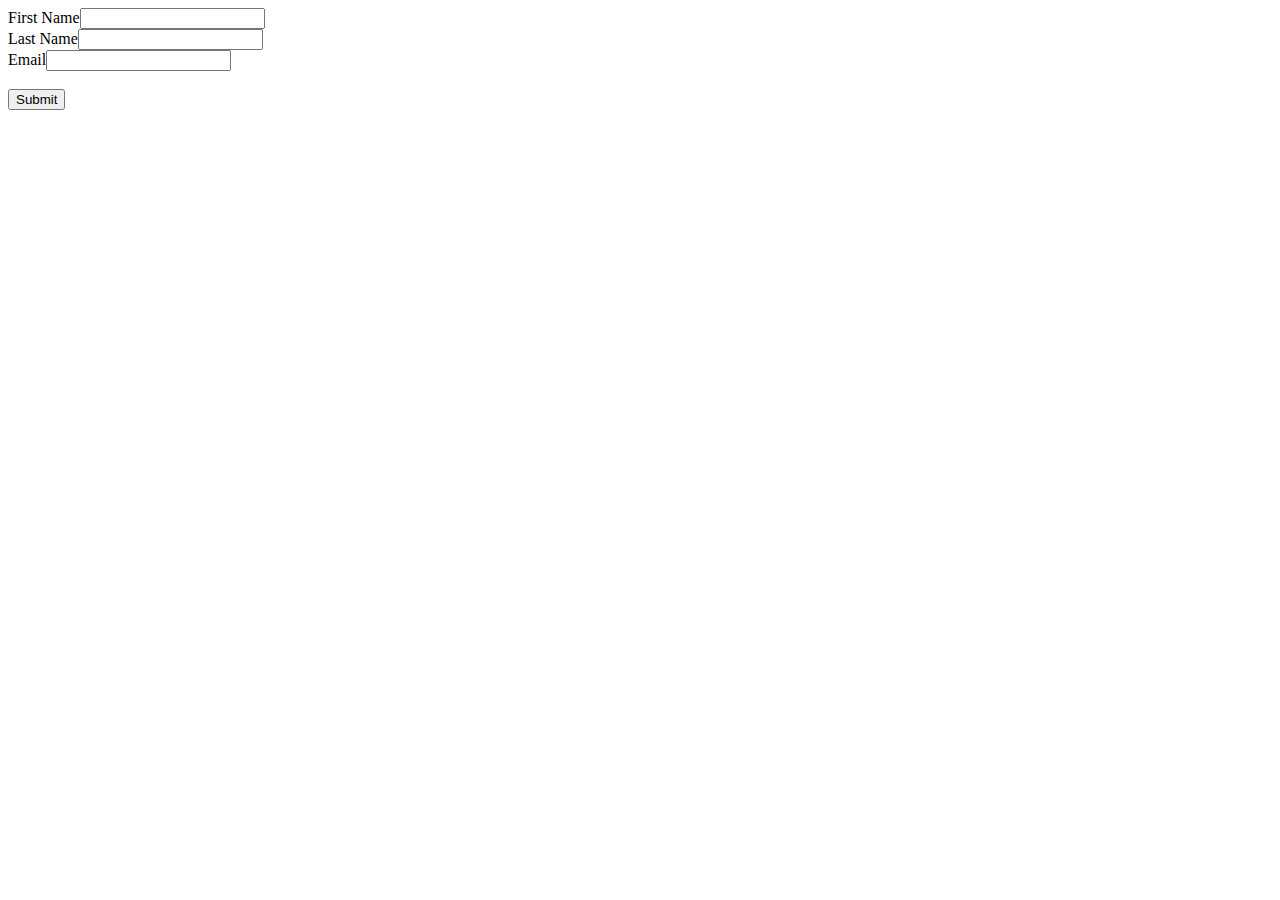
==== index.html @ cf4d34c8 "Update and rename ritz.html to index.html" ====
<html>
<META HTTP-EQUIV="Content-type" CONTENT="text/html; charset=UTF-8">
<link rel="stylesheet" href="styles.css"/>
<script src="https://www.google.com/recaptcha/api.js"></script>
<script>
 function timestamp() { var response = document.getElementById("g-recaptcha-response"); if (response == null || response.value.trim() == "") {var elems = JSON.parse(document.getElementsByName("captcha_settings")[0].value);elems["ts"] = JSON.stringify(new Date().getTime());document.getElementsByName("captcha_settings")[0].value = JSON.stringify(elems); } } setInterval(timestamp, 500); 
</script>

<!--  ----------------------------------------------------------------------  -->
<!--  NOTE: Please add the following <FORM> element to your page.             -->
<!--  ----------------------------------------------------------------------  -->

<form action="https://webto.salesforce.com/servlet/servlet.WebToLead?encoding=UTF-8&orgId=00DWU00000F8NTb" method="POST">

<input type=hidden name='captcha_settings' value='{"keyname":"github","fallback":"true","orgId":"00DWU00000F8NTb","ts":""}'>
<input type=hidden name="oid" value="00DWU00000F8NTb">
<input type=hidden name="retURL" value="http://google.com">

<!--  ----------------------------------------------------------------------  -->
<!--  NOTE: These fields are optional debugging elements. Please uncomment    -->
<!--  these lines if you wish to test in debug mode.                          -->
<!--  <input type="hidden" name="debug" value=1>                              -->
<!--  <input type="hidden" name="debugEmail"                                  -->
<!--  value="ritesh.wankhede19@vit.edu">                                      -->
<!--  ----------------------------------------------------------------------  -->

<label for="first_name">First Name</label><input  id="first_name" maxlength="40" name="first_name" size="20" type="text" /><br>

<label for="last_name">Last Name</label><input  id="last_name" maxlength="80" name="last_name" size="20" type="text" /><br>

<label for="email">Email</label><input  id="email" maxlength="80" name="email" size="20" type="text" /><br>

<div class="g-recaptcha" data-sitekey="6LeljRwrAAAAACSczSzlPCfjOh72U0bqSsB-6lRF"></div><br>
<input type="submit" name="submit">

</form>
</html>
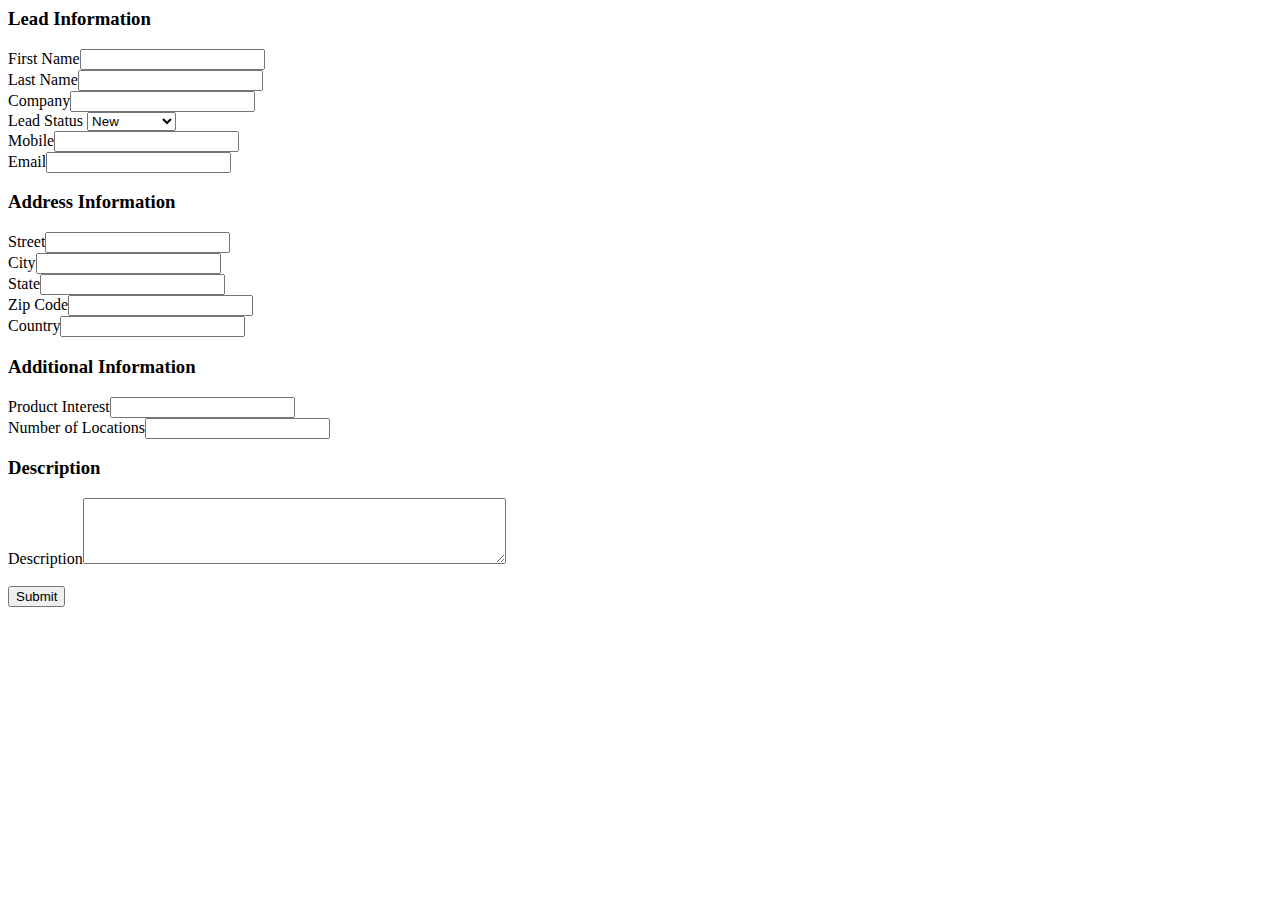
==== commit f5654290: "Update index.html" ====
--- a/index.html
+++ b/index.html
@@ -1,37 +1,61 @@
 <html>
 <META HTTP-EQUIV="Content-type" CONTENT="text/html; charset=UTF-8">
-<link rel="stylesheet" href="styles.css"/>
 <script src="https://www.google.com/recaptcha/api.js"></script>
 <script>
- function timestamp() { var response = document.getElementById("g-recaptcha-response"); if (response == null || response.value.trim() == "") {var elems = JSON.parse(document.getElementsByName("captcha_settings")[0].value);elems["ts"] = JSON.stringify(new Date().getTime());document.getElementsByName("captcha_settings")[0].value = JSON.stringify(elems); } } setInterval(timestamp, 500); 
+    function timestamp() {
+        var response = document.getElementById("g-recaptcha-response");
+        if (response == null || response.value.trim() == "") {
+            var elems = JSON.parse(document.getElementsByName("captcha_settings")[0].value);
+            elems["ts"] = JSON.stringify(new Date().getTime());
+            document.getElementsByName("captcha_settings")[0].value = JSON.stringify(elems);
+        }
+    }
+    setInterval(timestamp, 500);
 </script>
 
-<!--  ----------------------------------------------------------------------  -->
-<!--  NOTE: Please add the following <FORM> element to your page.             -->
-<!--  ----------------------------------------------------------------------  -->
+<form action="https://webto.salesforce.com/servlet/servlet.WebToLead?encoding=UTF-8&orgId=00DWU00000F8NTb"
+    method="POST">
 
-<form action="https://webto.salesforce.com/servlet/servlet.WebToLead?encoding=UTF-8&orgId=00DWU00000F8NTb" method="POST">
+    <input type="hidden" name="captcha_settings"
+        value='{"keyname":"github","fallback":"true","orgId":"00DWU00000F8NTb","ts":""}'>
+    <input type="hidden" name="oid" value="00DWU00000F8NTb">
+    <input type="hidden" name="retURL" value="http://google.com">
 
-<input type=hidden name='captcha_settings' value='{"keyname":"github","fallback":"true","orgId":"00DWU00000F8NTb","ts":""}'>
-<input type=hidden name="oid" value="00DWU00000F8NTb">
-<input type=hidden name="retURL" value="http://google.com">
+    <!-- Lead Information -->
+    <h3>Lead Information</h3>
+    <label>First Name</label><input name="first_name" type="text" maxlength="40"><br>
+    <label>Last Name</label><input name="last_name" type="text" maxlength="80"><br>
+    <label>Company</label><input name="company" type="text" maxlength="40"><br>
+    <label>Lead Status</label>
+    <select name="status">
+        <option value="New">New</option>
+        <option value="Working">Working</option>
+        <option value="Qualified">Qualified</option>
+        <option value="Unqualified">Unqualified</option>
+    </select><br>
+    <label>Mobile</label><input name="mobile" type="text" maxlength="40"><br>
+    <label>Email</label><input name="email" type="email" maxlength="80"><br>
 
-<!--  ----------------------------------------------------------------------  -->
-<!--  NOTE: These fields are optional debugging elements. Please uncomment    -->
-<!--  these lines if you wish to test in debug mode.                          -->
-<!--  <input type="hidden" name="debug" value=1>                              -->
-<!--  <input type="hidden" name="debugEmail"                                  -->
-<!--  value="ritesh.wankhede19@vit.edu">                                      -->
-<!--  ----------------------------------------------------------------------  -->
+    <!-- Address Information -->
+    <h3>Address Information</h3>
+    <label>Street</label><input name="street" type="text" maxlength="255"><br>
+    <label>City</label><input name="city" type="text" maxlength="40"><br>
+    <label>State</label><input name="state" type="text" maxlength="20"><br>
+    <label>Zip Code</label><input name="zip" type="text" maxlength="20"><br>
+    <label>Country</label><input name="country" type="text" maxlength="40"><br>
 
-<label for="first_name">First Name</label><input  id="first_name" maxlength="40" name="first_name" size="20" type="text" /><br>
+    <!-- Additional Information -->
+    <h3>Additional Information</h3>
+    <label>Product Interest</label><input name="00NXXXXXXXXXXXXXXX" type="text"><br>
+    <label>Number of Locations</label><input name="00NYYYYYYYYYYYYYYY" type="number"><br>
 
-<label for="last_name">Last Name</label><input  id="last_name" maxlength="80" name="last_name" size="20" type="text" /><br>
+    <!-- Description -->
+    <h3>Description</h3>
+    <label>Description</label><textarea name="description" rows="4" cols="50"></textarea><br>
 
-<label for="email">Email</label><input  id="email" maxlength="80" name="email" size="20" type="text" /><br>
-
-<div class="g-recaptcha" data-sitekey="6LeljRwrAAAAACSczSzlPCfjOh72U0bqSsB-6lRF"></div><br>
-<input type="submit" name="submit">
-
+    <!-- CAPTCHA -->
+    <div class="g-recaptcha" data-sitekey="6LeljRwrAAAAACSczSzlPCfjOh72U0bqSsB-6lRF"></div><br>
+    <input type="submit" name="submit">
 </form>
 </html>
+
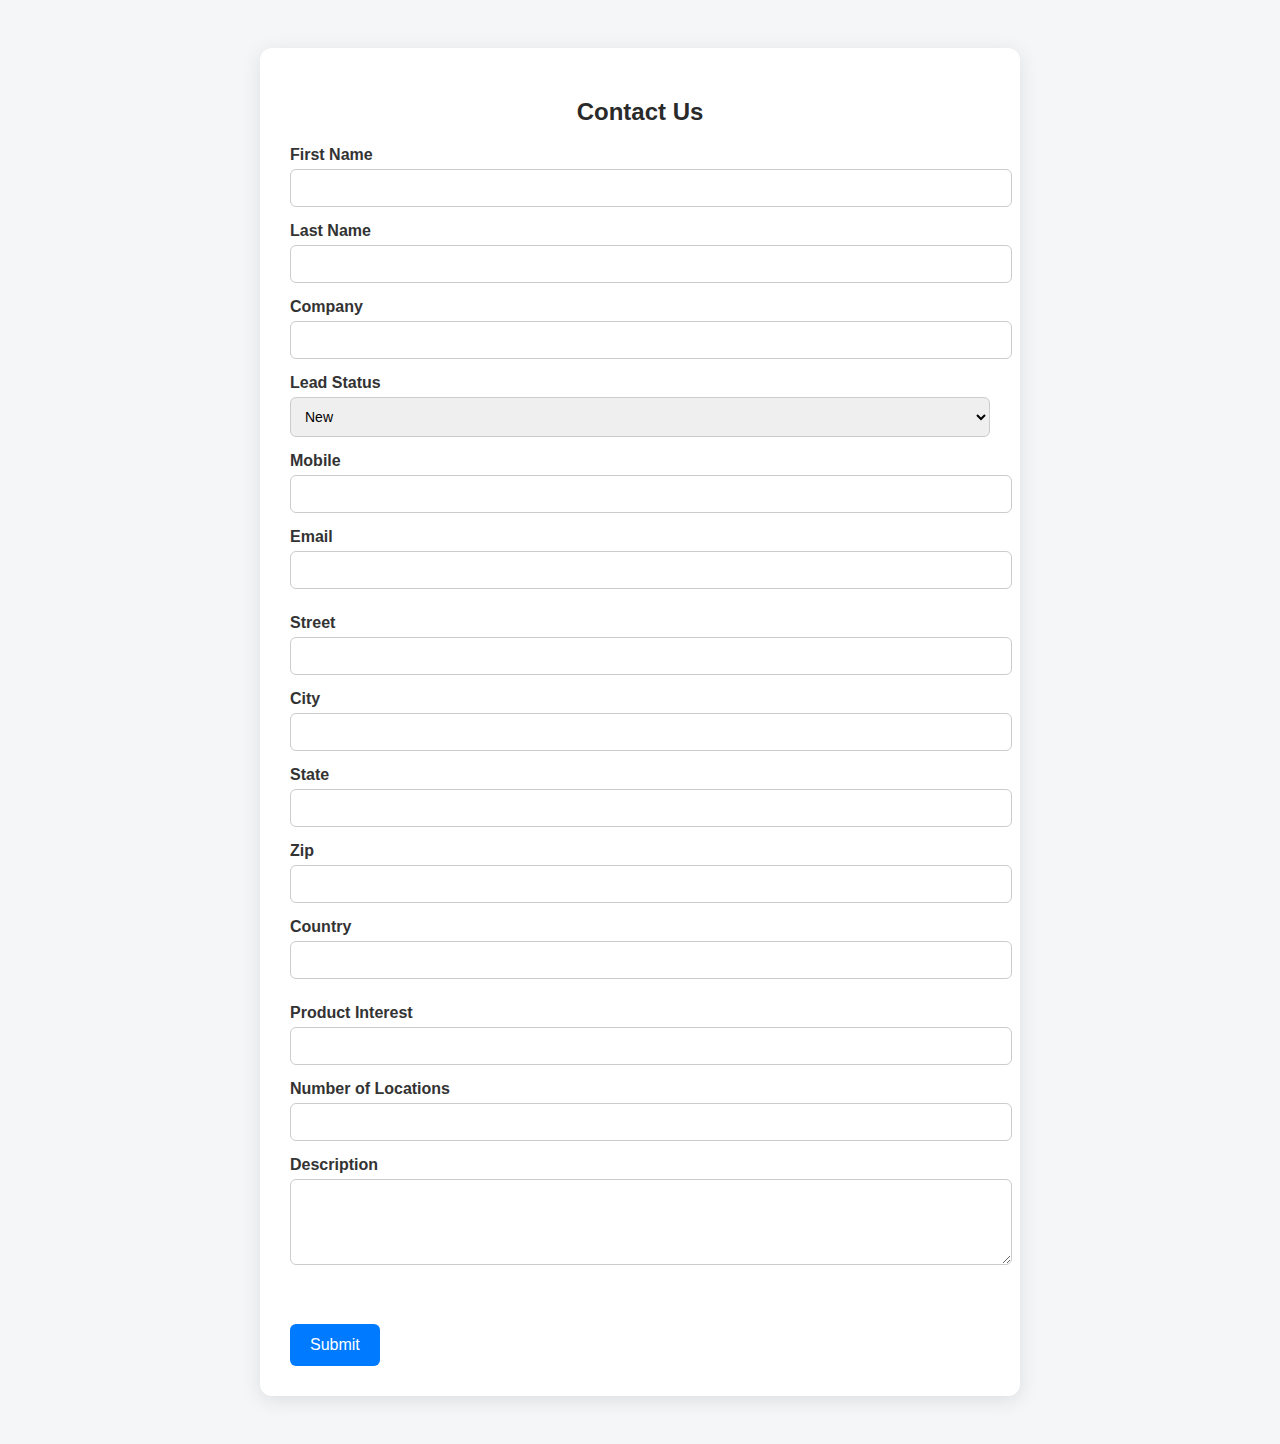
==== commit b69ce344: "Update index.html" ====
--- a/index.html
+++ b/index.html
@@ -1,61 +1,139 @@
-<html>
-<META HTTP-EQUIV="Content-type" CONTENT="text/html; charset=UTF-8">
-<script src="https://www.google.com/recaptcha/api.js"></script>
-<script>
-    function timestamp() {
-        var response = document.getElementById("g-recaptcha-response");
-        if (response == null || response.value.trim() == "") {
-            var elems = JSON.parse(document.getElementsByName("captcha_settings")[0].value);
-            elems["ts"] = JSON.stringify(new Date().getTime());
-            document.getElementsByName("captcha_settings")[0].value = JSON.stringify(elems);
+<!DOCTYPE html>
+<html lang="en">
+<head>
+    <meta charset="UTF-8">
+    <title>Web-to-Lead Form</title>
+    <script src="https://www.google.com/recaptcha/api.js" async defer></script>
+    <style>
+        body {
+            font-family: 'Segoe UI', Tahoma, Geneva, Verdana, sans-serif;
+            background: #f4f6f8;
+            padding: 40px;
         }
-    }
-    setInterval(timestamp, 500);
-</script>
 
-<form action="https://webto.salesforce.com/servlet/servlet.WebToLead?encoding=UTF-8&orgId=00DWU00000F8NTb"
-    method="POST">
+        .form-container {
+            background: white;
+            padding: 30px;
+            max-width: 700px;
+            margin: auto;
+            border-radius: 12px;
+            box-shadow: 0 4px 20px rgba(0, 0, 0, 0.1);
+        }
 
-    <input type="hidden" name="captcha_settings"
-        value='{"keyname":"github","fallback":"true","orgId":"00DWU00000F8NTb","ts":""}'>
-    <input type="hidden" name="oid" value="00DWU00000F8NTb">
-    <input type="hidden" name="retURL" value="http://google.com">
+        h2 {
+            text-align: center;
+            color: #2a2a2a;
+        }
 
-    <!-- Lead Information -->
-    <h3>Lead Information</h3>
-    <label>First Name</label><input name="first_name" type="text" maxlength="40"><br>
-    <label>Last Name</label><input name="last_name" type="text" maxlength="80"><br>
-    <label>Company</label><input name="company" type="text" maxlength="40"><br>
-    <label>Lead Status</label>
-    <select name="status">
-        <option value="New">New</option>
-        <option value="Working">Working</option>
-        <option value="Qualified">Qualified</option>
-        <option value="Unqualified">Unqualified</option>
-    </select><br>
-    <label>Mobile</label><input name="mobile" type="text" maxlength="40"><br>
-    <label>Email</label><input name="email" type="email" maxlength="80"><br>
+        .section {
+            margin-bottom: 25px;
+        }
 
-    <!-- Address Information -->
-    <h3>Address Information</h3>
-    <label>Street</label><input name="street" type="text" maxlength="255"><br>
-    <label>City</label><input name="city" type="text" maxlength="40"><br>
-    <label>State</label><input name="state" type="text" maxlength="20"><br>
-    <label>Zip Code</label><input name="zip" type="text" maxlength="20"><br>
-    <label>Country</label><input name="country" type="text" maxlength="40"><br>
+        label {
+            display: block;
+            margin-top: 15px;
+            font-weight: 600;
+            color: #333;
+        }
 
-    <!-- Additional Information -->
-    <h3>Additional Information</h3>
-    <label>Product Interest</label><input name="00NXXXXXXXXXXXXXXX" type="text"><br>
-    <label>Number of Locations</label><input name="00NYYYYYYYYYYYYYYY" type="number"><br>
+        input[type="text"],
+        input[type="email"],
+        input[type="number"],
+        textarea,
+        select {
+            width: 100%;
+            padding: 10px;
+            margin-top: 5px;
+            border-radius: 6px;
+            border: 1px solid #ccc;
+            font-size: 14px;
+        }
 
-    <!-- Description -->
-    <h3>Description</h3>
-    <label>Description</label><textarea name="description" rows="4" cols="50"></textarea><br>
+        textarea {
+            resize: vertical;
+        }
 
-    <!-- CAPTCHA -->
-    <div class="g-recaptcha" data-sitekey="6LeljRwrAAAAACSczSzlPCfjOh72U0bqSsB-6lRF"></div><br>
-    <input type="submit" name="submit">
-</form>
+        .g-recaptcha {
+            margin-top: 20px;
+        }
+
+        .submit-btn {
+            margin-top: 30px;
+            background: #007bff;
+            color: white;
+            border: none;
+            padding: 12px 20px;
+            border-radius: 6px;
+            cursor: pointer;
+            font-size: 16px;
+            transition: background 0.3s ease;
+        }
+
+        .submit-btn:hover {
+            background: #0056b3;
+        }
+    </style>
+    <script>
+        function timestamp() {
+            var response = document.getElementById("g-recaptcha-response");
+            if (response == null || response.value.trim() == "") {
+                var elems = JSON.parse(document.getElementsByName("captcha_settings")[0].value);
+                elems["ts"] = JSON.stringify(new Date().getTime());
+                document.getElementsByName("captcha_settings")[0].value = JSON.stringify(elems);
+            }
+        }
+        setInterval(timestamp, 500);
+    </script>
+</head>
+<body>
+
+    <div class="form-container">
+        <h2>Contact Us</h2>
+        <form action="https://webto.salesforce.com/servlet/servlet.WebToLead?encoding=UTF-8&orgId=00DWU00000F8NTb" method="POST">
+
+            <input type="hidden" name="captcha_settings"
+                value='{"keyname":"github","fallback":"true","orgId":"00DWU00000F8NTb","ts":""}'>
+            <input type="hidden" name="oid" value="00DWU00000F8NTb">
+            <input type="hidden" name="retURL" value="https://yourwebsite.com/thank-you">
+
+            <!-- Lead Info -->
+            <div class="section">
+                <label>First Name</label><input name="first_name" type="text" maxlength="40">
+                <label>Last Name</label><input name="last_name" type="text" maxlength="80">
+                <label>Company</label><input name="company" type="text" maxlength="40">
+                <label>Lead Status</label>
+                <select name="status">
+                    <option value="New">New</option>
+                    <option value="Working">Working</option>
+                    <option value="Qualified">Qualified</option>
+                    <option value="Unqualified">Unqualified</option>
+                </select>
+                <label>Mobile</label><input name="mobile" type="text" maxlength="40">
+                <label>Email</label><input name="email" type="email" maxlength="80">
+            </div>
+
+            <!-- Address -->
+            <div class="section">
+                <label>Street</label><input name="street" type="text" maxlength="255">
+                <label>City</label><input name="city" type="text" maxlength="40">
+                <label>State</label><input name="state" type="text" maxlength="20">
+                <label>Zip</label><input name="zip" type="text" maxlength="20">
+                <label>Country</label><input name="country" type="text" maxlength="40">
+            </div>
+
+            <!-- Additional Info -->
+            <div class="section">
+                <label>Product Interest</label><input name="00NXXXXXXXXXXXXXXX" type="text">
+                <label>Number of Locations</label><input name="00NYYYYYYYYYYYYYYY" type="number">
+                <label>Description</label><textarea name="description" rows="4" cols="50"></textarea>
+            </div>
+
+            <!-- CAPTCHA -->
+            <div class="g-recaptcha" data-sitekey="6LeljRwrAAAAACSczSzlPCfjOh72U0bqSsB-6lRF"></div>
+
+            <button type="submit" class="submit-btn">Submit</button>
+        </form>
+    </div>
+
+</body>
 </html>
-
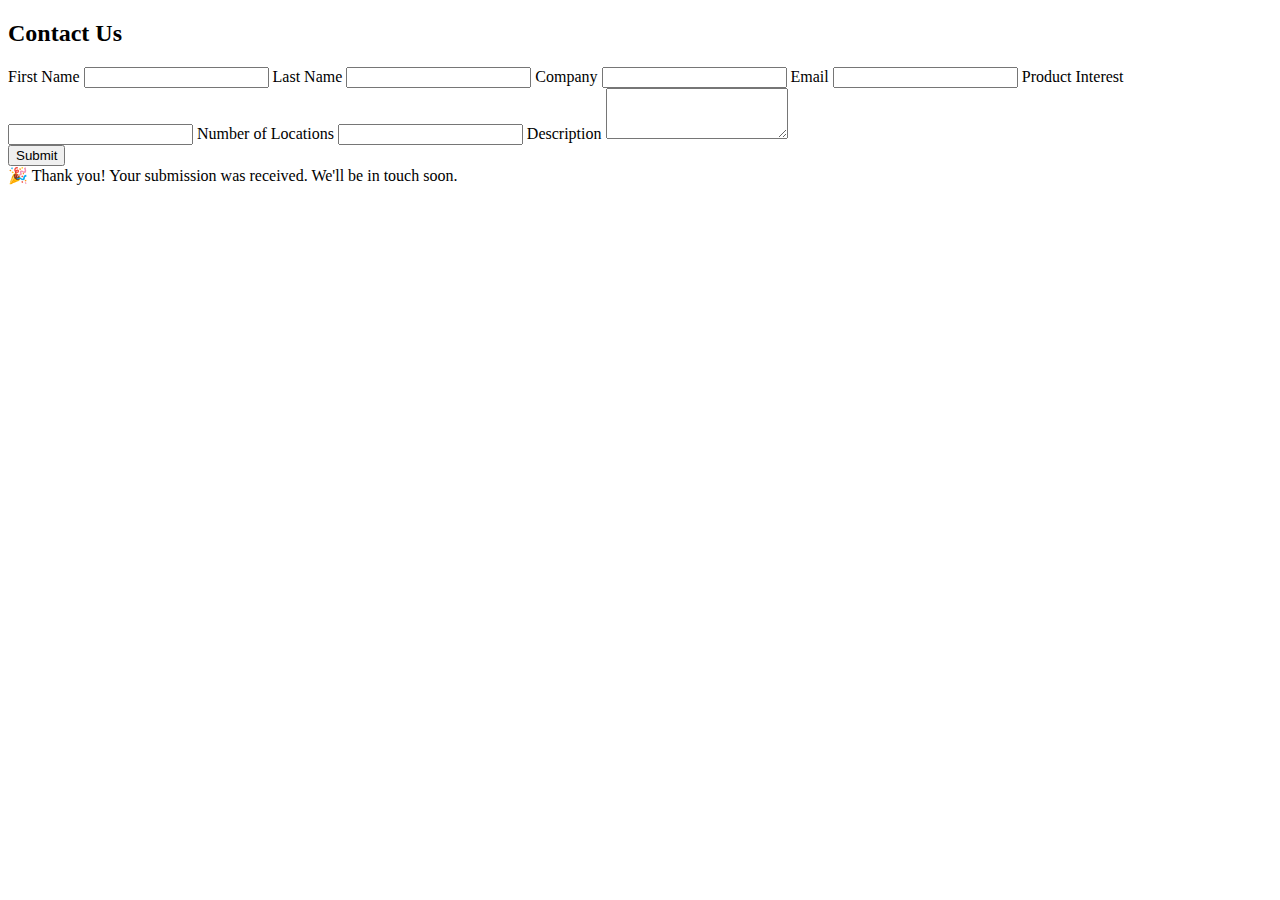
==== commit ac31fc3c: "Update index.html" ====
--- a/index.html
+++ b/index.html
@@ -1,139 +1,56 @@
 <!DOCTYPE html>
 <html lang="en">
 <head>
-    <meta charset="UTF-8">
-    <title>Web-to-Lead Form</title>
-    <script src="https://www.google.com/recaptcha/api.js" async defer></script>
-    <style>
-        body {
-            font-family: 'Segoe UI', Tahoma, Geneva, Verdana, sans-serif;
-            background: #f4f6f8;
-            padding: 40px;
-        }
-
-        .form-container {
-            background: white;
-            padding: 30px;
-            max-width: 700px;
-            margin: auto;
-            border-radius: 12px;
-            box-shadow: 0 4px 20px rgba(0, 0, 0, 0.1);
-        }
-
-        h2 {
-            text-align: center;
-            color: #2a2a2a;
-        }
-
-        .section {
-            margin-bottom: 25px;
-        }
-
-        label {
-            display: block;
-            margin-top: 15px;
-            font-weight: 600;
-            color: #333;
-        }
-
-        input[type="text"],
-        input[type="email"],
-        input[type="number"],
-        textarea,
-        select {
-            width: 100%;
-            padding: 10px;
-            margin-top: 5px;
-            border-radius: 6px;
-            border: 1px solid #ccc;
-            font-size: 14px;
-        }
-
-        textarea {
-            resize: vertical;
-        }
-
-        .g-recaptcha {
-            margin-top: 20px;
-        }
-
-        .submit-btn {
-            margin-top: 30px;
-            background: #007bff;
-            color: white;
-            border: none;
-            padding: 12px 20px;
-            border-radius: 6px;
-            cursor: pointer;
-            font-size: 16px;
-            transition: background 0.3s ease;
-        }
-
-        .submit-btn:hover {
-            background: #0056b3;
-        }
-    </style>
-    <script>
-        function timestamp() {
-            var response = document.getElementById("g-recaptcha-response");
-            if (response == null || response.value.trim() == "") {
-                var elems = JSON.parse(document.getElementsByName("captcha_settings")[0].value);
-                elems["ts"] = JSON.stringify(new Date().getTime());
-                document.getElementsByName("captcha_settings")[0].value = JSON.stringify(elems);
-            }
-        }
-        setInterval(timestamp, 500);
-    </script>
+  <meta charset="UTF-8">
+  <title>Web-to-Lead Form</title>
+  <link rel="stylesheet" href="style.css">
+  <script src="https://www.google.com/recaptcha/api.js" async defer></script>
 </head>
 <body>
 
-    <div class="form-container">
-        <h2>Contact Us</h2>
-        <form action="https://webto.salesforce.com/servlet/servlet.WebToLead?encoding=UTF-8&orgId=00DWU00000F8NTb" method="POST">
+  <div class="form-container" id="formDiv">
+    <h2>Contact Us</h2>
+    <form id="webToLeadForm" 
+          action="https://webto.salesforce.com/servlet/servlet.WebToLead?encoding=UTF-8" 
+          method="POST" 
+          onsubmit="return showThankYou();">
 
-            <input type="hidden" name="captcha_settings"
-                value='{"keyname":"github","fallback":"true","orgId":"00DWU00000F8NTb","ts":""}'>
-            <input type="hidden" name="oid" value="00DWU00000F8NTb">
-            <input type="hidden" name="retURL" value="https://yourwebsite.com/thank-you">
+      <input type="hidden" name="oid" value="00DWU00000F8NTb">
+      <input type="hidden" name="retURL" value="">
+      <input type="hidden" name="captcha_settings" value='{"keyname":"github","fallback":"true","orgId":"00DWU00000F8NTb","ts":""}'>
 
-            <!-- Lead Info -->
-            <div class="section">
-                <label>First Name</label><input name="first_name" type="text" maxlength="40">
-                <label>Last Name</label><input name="last_name" type="text" maxlength="80">
-                <label>Company</label><input name="company" type="text" maxlength="40">
-                <label>Lead Status</label>
-                <select name="status">
-                    <option value="New">New</option>
-                    <option value="Working">Working</option>
-                    <option value="Qualified">Qualified</option>
-                    <option value="Unqualified">Unqualified</option>
-                </select>
-                <label>Mobile</label><input name="mobile" type="text" maxlength="40">
-                <label>Email</label><input name="email" type="email" maxlength="80">
-            </div>
+      <label>First Name</label>
+      <input name="first_name" type="text" maxlength="40">
 
-            <!-- Address -->
-            <div class="section">
-                <label>Street</label><input name="street" type="text" maxlength="255">
-                <label>City</label><input name="city" type="text" maxlength="40">
-                <label>State</label><input name="state" type="text" maxlength="20">
-                <label>Zip</label><input name="zip" type="text" maxlength="20">
-                <label>Country</label><input name="country" type="text" maxlength="40">
-            </div>
+      <label>Last Name</label>
+      <input name="last_name" type="text" maxlength="80">
 
-            <!-- Additional Info -->
-            <div class="section">
-                <label>Product Interest</label><input name="00NXXXXXXXXXXXXXXX" type="text">
-                <label>Number of Locations</label><input name="00NYYYYYYYYYYYYYYY" type="number">
-                <label>Description</label><textarea name="description" rows="4" cols="50"></textarea>
-            </div>
+      <label>Company</label>
+      <input name="company" type="text" maxlength="40">
 
-            <!-- CAPTCHA -->
-            <div class="g-recaptcha" data-sitekey="6LeljRwrAAAAACSczSzlPCfjOh72U0bqSsB-6lRF"></div>
+      <label>Email</label>
+      <input name="email" type="email" maxlength="80">
 
-            <button type="submit" class="submit-btn">Submit</button>
-        </form>
-    </div>
+      <label>Product Interest</label>
+      <input name="00NXXXXXXXXXXXXXXX" type="text">
+
+      <label>Number of Locations</label>
+      <input name="00NYYYYYYYYYYYYYYY" type="number">
+
+      <label>Description</label>
+      <textarea name="description" rows="3"></textarea>
+
+      <div class="g-recaptcha" data-sitekey="6LeljRwrAAAAACSczSzlPCfjOh72U0bqSsB-6lRF"></div>
+
+      <button type="submit" class="submit-btn">Submit</button>
+    </form>
+  </div>
+
+  <div class="thank-you" id="thankYouDiv">
+    🎉 Thank you! Your submission was received. We'll be in touch soon.
+  </div>
+
+  <script src="script.js"></script>
 
 </body>
 </html>
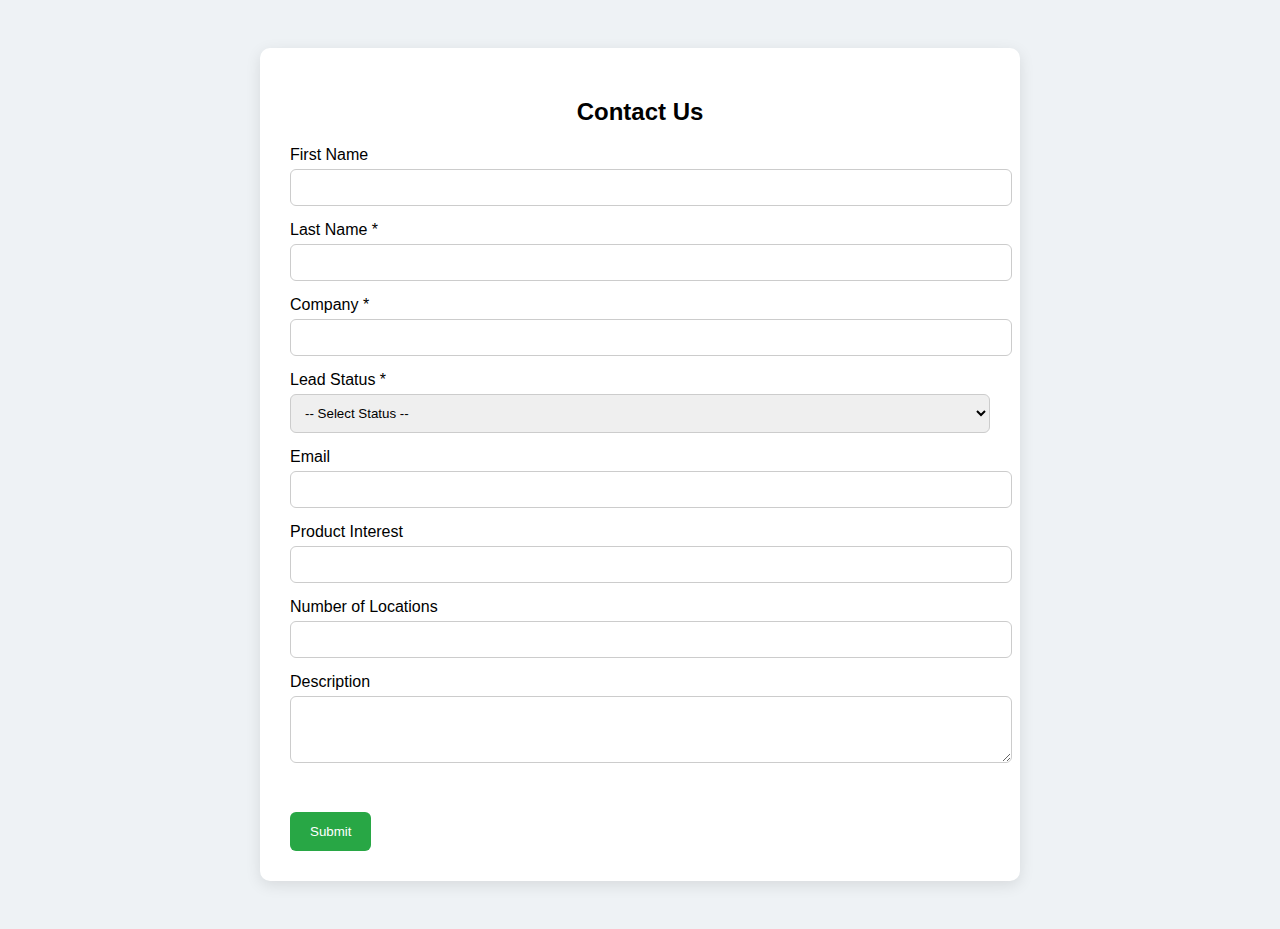
==== commit 6dc54ae8: "Update index.html" ====
--- a/index.html
+++ b/index.html
@@ -13,7 +13,7 @@
     <form id="webToLeadForm" 
           action="https://webto.salesforce.com/servlet/servlet.WebToLead?encoding=UTF-8" 
           method="POST" 
-          onsubmit="return showThankYou();">
+          onsubmit="return validateForm();">
 
       <input type="hidden" name="oid" value="00DWU00000F8NTb">
       <input type="hidden" name="retURL" value="">
@@ -22,11 +22,20 @@
       <label>First Name</label>
       <input name="first_name" type="text" maxlength="40">
 
-      <label>Last Name</label>
-      <input name="last_name" type="text" maxlength="80">
+      <label>Last Name <span class="required">*</span></label>
+      <input name="last_name" type="text" maxlength="80" required>
 
-      <label>Company</label>
-      <input name="company" type="text" maxlength="40">
+      <label>Company <span class="required">*</span></label>
+      <input name="company" type="text" maxlength="40" required>
+
+      <label>Lead Status <span class="required">*</span></label>
+      <select name="status" required>
+        <option value="">-- Select Status --</option>
+        <option value="New">New</option>
+        <option value="Working">Working</option>
+        <option value="Qualified">Qualified</option>
+        <option value="Unqualified">Unqualified</option>
+      </select>
 
       <label>Email</label>
       <input name="email" type="email" maxlength="80">
--- a/style.css
+++ b/style.css
@@ -0,0 +1,56 @@
+body {
+  font-family: 'Segoe UI', sans-serif;
+  background: #eef2f5;
+  padding: 40px;
+}
+
+.form-container {
+  background: #fff;
+  max-width: 700px;
+  margin: auto;
+  padding: 30px;
+  border-radius: 10px;
+  box-shadow: 0 4px 15px rgba(0,0,0,0.1);
+}
+
+h2 {
+  text-align: center;
+}
+
+label {
+  display: block;
+  margin-top: 15px;
+}
+
+input, select, textarea {
+  width: 100%;
+  padding: 10px;
+  margin-top: 5px;
+  border-radius: 6px;
+  border: 1px solid #ccc;
+}
+
+.g-recaptcha {
+  margin-top: 20px;
+}
+
+.submit-btn {
+  margin-top: 25px;
+  background-color: #28a745;
+  color: white;
+  padding: 12px 20px;
+  border: none;
+  border-radius: 6px;
+  cursor: pointer;
+}
+
+.thank-you {
+  display: none;
+  text-align: center;
+  padding: 50px;
+  font-size: 20px;
+  background: #d4edda;
+  color: #155724;
+  border: 1px solid #c3e6cb;
+  border-radius: 10px;
+}
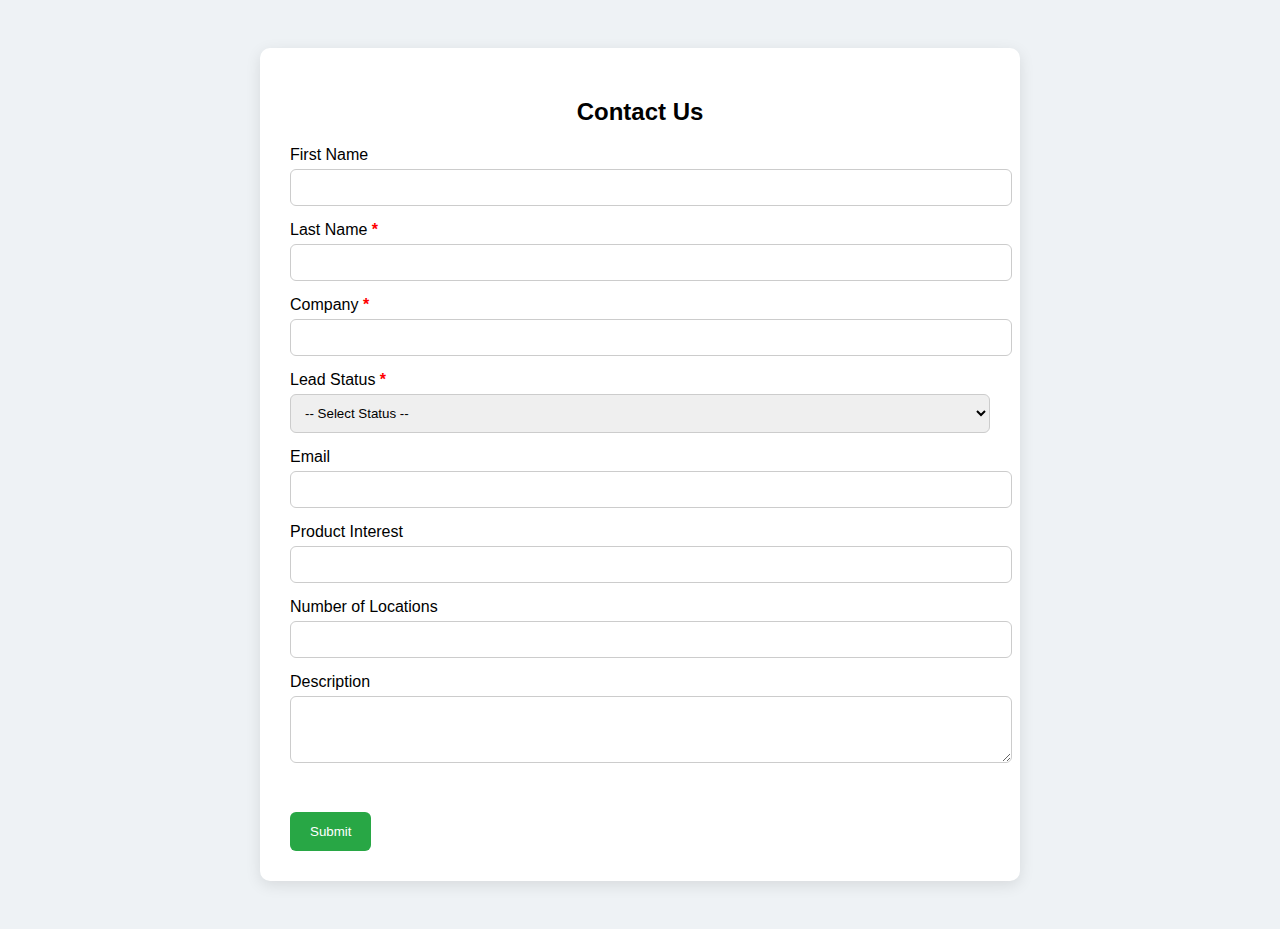
==== commit ed7888fd: "Update index.html" ====
--- a/index.html
+++ b/index.html
@@ -56,6 +56,8 @@
   </div>
 
   <div class="thank-you" id="thankYouDiv">
+    <input type="hidden" name="retURL" value="https://yourdomain.com/thankyou.html">
+
     🎉 Thank you! Your submission was received. We'll be in touch soon.
   </div>
 
--- a/style.css
+++ b/style.css
@@ -30,6 +30,11 @@
   border: 1px solid #ccc;
 }
 
+.required {
+  color: red;
+  font-weight: bold;
+}
+
 .g-recaptcha {
   margin-top: 20px;
 }
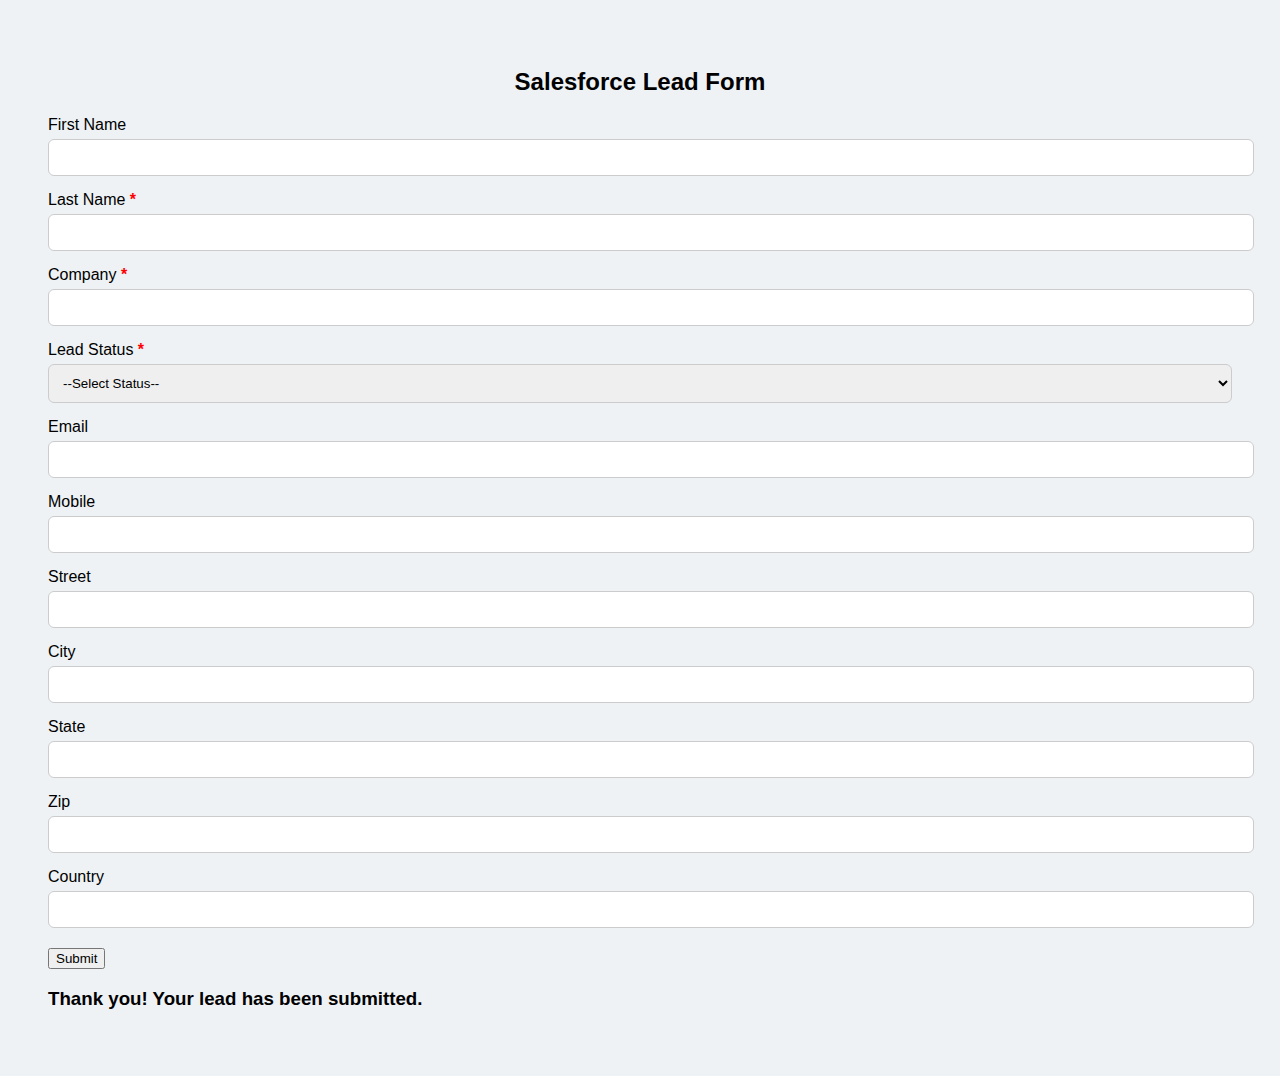
==== commit c8352af7: "Update index.html" ====
--- a/index.html
+++ b/index.html
@@ -2,23 +2,21 @@
 <html lang="en">
 <head>
   <meta charset="UTF-8">
-  <title>Web-to-Lead Form</title>
+  <title>Web to Lead Form</title>
   <link rel="stylesheet" href="style.css">
   <script src="https://www.google.com/recaptcha/api.js" async defer></script>
 </head>
 <body>
+  <div class="container">
+    <h2>Salesforce Lead Form</h2>
 
-  <div class="form-container" id="formDiv">
-    <h2>Contact Us</h2>
-    <form id="webToLeadForm" 
-          action="https://webto.salesforce.com/servlet/servlet.WebToLead?encoding=UTF-8" 
-          method="POST" 
-          onsubmit="return validateForm();">
+    <form id="leadForm" action="https://webto.salesforce.com/servlet/servlet.WebToLead?encoding=UTF-8" method="POST" onsubmit="return handleSubmit(event)">
 
-      <input type="hidden" name="oid" value="00DWU00000F8NTb">
+      <!-- Hidden Fields -->
+      <input type="hidden" name="oid" value="00DWU00000F8NTb"> <!-- Replace with your org ID -->
       <input type="hidden" name="retURL" value="">
-      <input type="hidden" name="captcha_settings" value='{"keyname":"github","fallback":"true","orgId":"00DWU00000F8NTb","ts":""}'>
 
+      <!-- Basic Info -->
       <label>First Name</label>
       <input name="first_name" type="text" maxlength="40">
 
@@ -30,7 +28,7 @@
 
       <label>Lead Status <span class="required">*</span></label>
       <select name="status" required>
-        <option value="">-- Select Status --</option>
+        <option value="">--Select Status--</option>
         <option value="New">New</option>
         <option value="Working">Working</option>
         <option value="Qualified">Qualified</option>
@@ -40,28 +38,37 @@
       <label>Email</label>
       <input name="email" type="email" maxlength="80">
 
-      <label>Product Interest</label>
-      <input name="00NXXXXXXXXXXXXXXX" type="text">
+      <label>Mobile</label>
+      <input name="mobile" type="text" maxlength="40">
 
-      <label>Number of Locations</label>
-      <input name="00NYYYYYYYYYYYYYYY" type="number">
+      <!-- Address Info -->
+      <label>Street</label>
+      <input name="street" type="text" maxlength="255">
 
-      <label>Description</label>
-      <textarea name="description" rows="3"></textarea>
+      <label>City</label>
+      <input name="city" type="text" maxlength="40">
 
+      <label>State</label>
+      <input name="state" type="text" maxlength="20">
+
+      <label>Zip</label>
+      <input name="zip" type="text" maxlength="20">
+
+      <label>Country</label>
+      <input name="country" type="text" maxlength="40">
+
+      <!-- CAPTCHA -->
       <div class="g-recaptcha" data-sitekey="6LeljRwrAAAAACSczSzlPCfjOh72U0bqSsB-6lRF"></div>
 
-      <button type="submit" class="submit-btn">Submit</button>
+      <!-- Submit -->
+      <button type="submit">Submit</button>
     </form>
-  </div>
 
-  <div class="thank-you" id="thankYouDiv">
-    <input type="hidden" name="retURL" value="https://yourdomain.com/thankyou.html">
-
-    🎉 Thank you! Your submission was received. We'll be in touch soon.
+    <div id="thankYouMsg" class="hidden">
+      <h3>Thank you! Your lead has been submitted.</h3>
+    </div>
   </div>
 
   <script src="script.js"></script>
-
 </body>
 </html>
